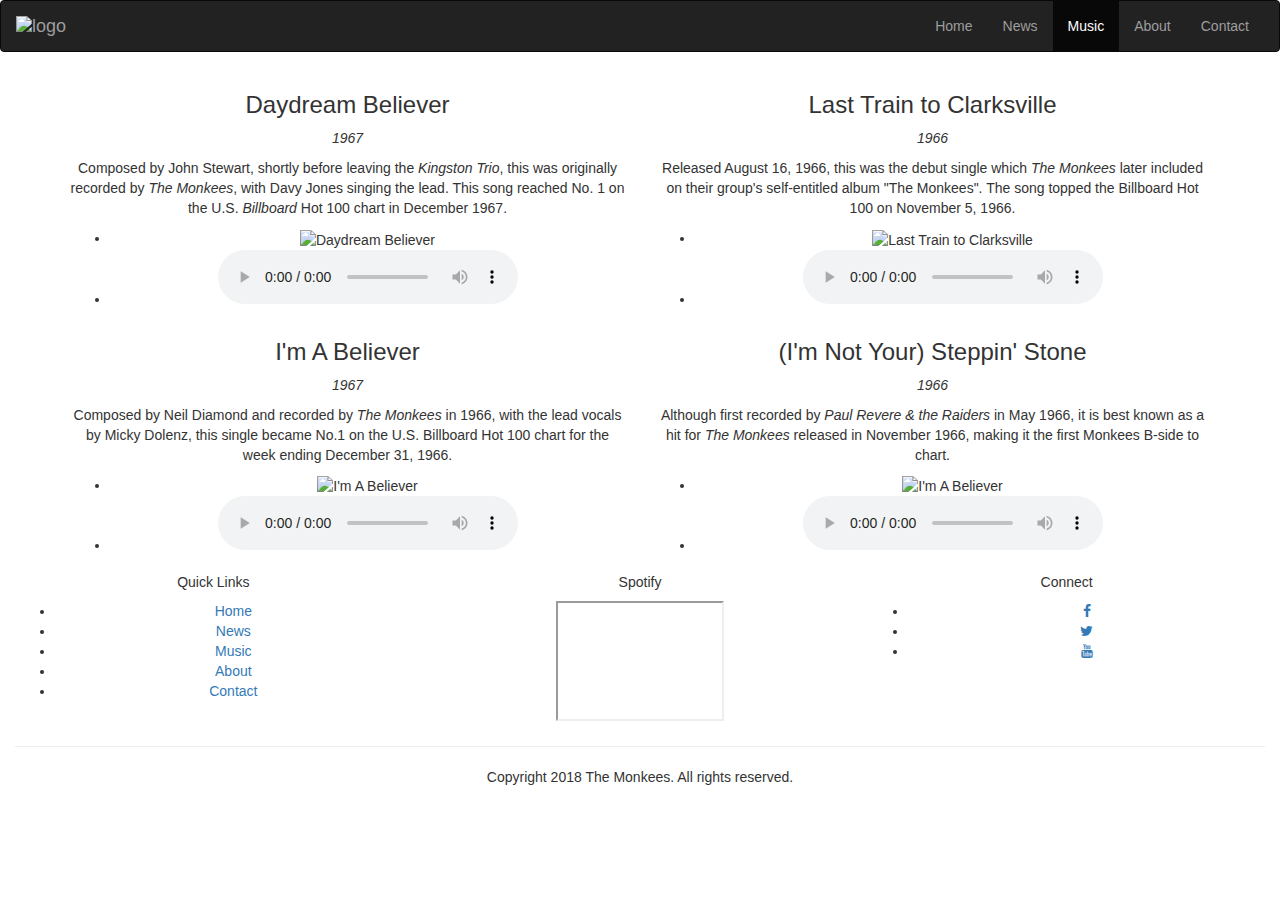
==== music.html @ 669d181b "Added working links to social media buttons" ====
<!DOCTYPE html>
<html lang="en">
    
<head>
    <link rel="stylesheet" href="https://stackpath.bootstrapcdn.com/bootstrap/3.3.7/css/bootstrap.min.css" type="text/css" />
    <link rel="stylesheet" href="https://stackpath.bootstrapcdn.com/font-awesome/4.7.0/css/font-awesome.min.css" type="text/css" />
    <link rel="stylesheet" href="https://cdnjs.cloudflare.com/ajax/libs/hover.css/2.3.1/css/hover-min.css" type="text/css" />
    <link rel="stylesheet" href="assets/style.css" type="text/css" />
    
    <script src="https://ajax.googleapis.com/ajax/libs/jquery/1.12.4/jquery.min.js"></script>
    <script src="https://maxcdn.bootstrapcdn.com/bootstrap/3.3.7/js/bootstrap.min.js"></script>
    
    <meta name="viewport" content="width=device-width, initial-scale-1.0">
    
    <title>Music</title>
</head>


<body>

<header>
    <nav class="navbar navbar-inverse">
        <div class="container-fluid">
            <div class="navbar-header">
                <button type="button" class="navbar-toggle mobile-dropdown" data-toggle="collapse" data-target="#myNavbar">
                    <span class="icon-bar"></span>
                    <span class="icon-bar"></span>
                    <span class="icon-bar"></span>
                </button>
                <a class="navbar-brand" href="index.html"><img src="/assets/images/mlogo.png" class="hvr-grow" width="200" height="100" alt="logo"/></a>
            </div>
            
            <div class="collapse navbar-collapse" id="myNavbar">
                <ul class="nav navbar-nav navbar-right">
                    <li class="menu-item"><a href="index.html">Home</a> </li>
                    <li class="menu-item"><a href="news.html">News</a></li>
                    <li class="active menu-item"><a href="music.html">Music</a></li>
                    <li class="menu-item"><a href="about.html">About</a></li>
                    <li class="menu-item"><a href="contact.html">Contact</a></li>
                </ul>
            </div>
        </div>    
    </nav>
</header>

<section class="container-fluid">
    <div class="section-background"><!--Background starts-->
        <div class="container">
            <div class="row">
                
                <!--Daydream Believer-->
                <div class="col-xs-12 col-sm-6 col-md-6 col-lg-6 outer-box">
                    <div class="soundtrack-box text-center">
                        <div class="soundtrack-content">
                            <h3 class="box-title">Daydream Believer</h3>
                            <p><em>1967</em></p>
                            <p>Composed by John Stewart, shortly before leaving the <em>Kingston Trio</em>, this was
                            originally recorded by <em>The Monkees</em>, with Davy Jones singing the lead. This song reached No. 1 on the U.S.
                            <em>Billboard</em> Hot 100 chart in December 1967.</p>
                            <ul id="imageaudio">
                                <li><img src="/assets/images/daydreambeliever.jpg" alt="Daydream Believer" width="200" height="200" class="song-img img-fluid"/></li>
                                <li>
                                    <audio controls controlsList="nodownload" max-width="250">
                                    <source src="/assets/audio/DaydreamBeliever.mp3" type="audio/mpeg">
                                    Your browser does not support the audio element.
                                    </audio>
                                </li>
                            </ul>
                        </div>    
                    </div>
                </div>
                
                
                <!--Clarksville-->
                <div class="col-xs-12 col-sm-6 col-md-6 col-lg-6 outer-box">
                    <div class="soundtrack-box text-center">
                        <div class="soundtrack-content">
                            <h3 class="box-title">Last Train to Clarksville</h3>
                            <p class="soundtrack-year"><em>1966</em></p>
                            <p class="soundtrack-info">Released August 16, 1966, this was the debut single which <em>The Monkees</em> 
                            later included on their group's self-entitled album "The Monkees". The song topped the Billboard Hot 100 on November 5, 1966.</p>
                            <ul id="imageaudio">
                                <li><img src="/assets/images/clarksville.jpg" alt="Last Train to Clarksville" width="200" height="200" class="song-img img-fluid"/></li>
                                <li>
                                    <audio controls controlsList="nodownload" max-width="250">
                                        <source src="/assets/audio/Clarksville.mp3" type="audio/mpeg">
                                        Your browser does not support the audio element.
                                    </audio>
                                </li>    
                            </ul>
                        </div>    
                    </div>
                </div>
                
                <!--I'm A Believer-->
                <div class="col-xs-12 col-sm-6 col-md-6 col-lg-6 outer-box">
                    <div class="soundtrack-box text-center">
                        <div class="soundtrack-content">
                            <h3 class="box-title">I'm A Believer</h3>
                            <p class="soundtrack-year"><em>1967</em></p>
                            <p class="soundtrack-info">Composed by Neil Diamond and recorded by
                            <em>The Monkees</em> in 1966, with the lead vocals by Micky Dolenz, this single became No.1 on the U.S. Billboard Hot 100 chart for the week ending December 31, 
                            1966.</p>
                            <ul id="imageaudio">    
                                <li><img src="/assets/images/imabeliever.jpg" alt="I'm A Believer" width="200" height="200" class="song-img img-fluid"/></li>
                                <li>
                                    <audio controls controlsList="nodownload" max-width="250">
                                        <source src="/assets/audio/ImABeliever.mp3" type="audio/mpeg">
                                        Your browser does not support the audio element.
                                    </audio>
                                </li>
                            </ul>
                        </div>    
                    </div>
                </div>
                
                <!--Steppin' Stone-->
                <div class="col-xs-12 col-sm-6 col-md-6 col-lg-6 outer-box">
                    <div class="soundtrack-box text-center">
                        <div class="soundtrack-content">
                            <h3 class="box-title">(I'm Not Your) Steppin' Stone</h3>
                            <p class="soundtrack-year"><em>1966</em></p>
                            <p class="soundtrack-info">Although first recorded by <em>Paul Revere & the Raiders</em> in May 1966, it is
                            best known as a hit for <em>The Monkees</em> released in November 1966, making it the first Monkees B-side to chart.</p>
                            <ul id="imageaudio">
                                <li><img src="/assets/images/steppingstone.jpg" alt="I'm A Believer" width="200" height="200" class="song-img img-fluid"/></li>
                                <li>
                                    <audio controls controlsList="nodownload" max-width="250">
                                        <source src="/assets/audio/SteppingStone.mp3" type="audio/mpeg">
                                        Your browser does not support the audio element.
                                    </audio>
                                </li>
                            </ul>    
                        </div>    
                    </div>
                </div>
                
            </div>
        </div>
    </div><!--Background ends-->    
</section>

<footer class="container-fluid">
    <div id="footer-details" class="row">
        <div class="col-sm-4 text-center">
            <h5 class="uppercase general-sub-footer">Quick Links</h5>
            <ul class="footer-menu">
                <li><a href="index.html">Home</a></li>
                <li><a href="news.html">News</a></li>
                <li><a href="music.html">Music</a></li>
                <li><a href="about.html">About</a></li>
                <li><a href="contact.html">Contact</a></li>
            </ul>
        </div>
        
        <div class="col-sm-4 text-center">
            <h5 class="uppercase general-sub-footer">Spotify</h5>
            <iframe src="https://open.spotify.com/follow/1/?uri=spotify:artist:320EPCSEezHt1rtbfwH6Ck&size=detail&theme=dark&show-count=0" width="168" height="120" class="spotify"></iframe>
        </div>
        
        <div class="col-sm-4 text-center">
            <h5 class="uppercase general-sub-footer">Connect</h5>
            <ul class="social-links">
                <li><a target="_blank" href="https://www.facebook.com/TheMonkees/"><i class="fa fa-facebook hvr-grow"></i></a></li>
                <li><a target="_blank" href="https://twitter.com/themonkees?lang=en"><i class="fa fa-twitter hvr-grow"></i></a></li>
                <li><a target="_blank" href="https://www.youtube.com/user/themonkees"><i class="fa fa-youtube hvr-grow"></i></a></li>
            </ul>
        </div>   
    </div>
    <div class="row">
        <div class="col-sm-12 text-center copyright-box">
            <hr/>
            <p id="copyright">Copyright 2018 The Monkees. All rights reserved.</p>
        </div>
    </div>
</footer>

</body>

</html>
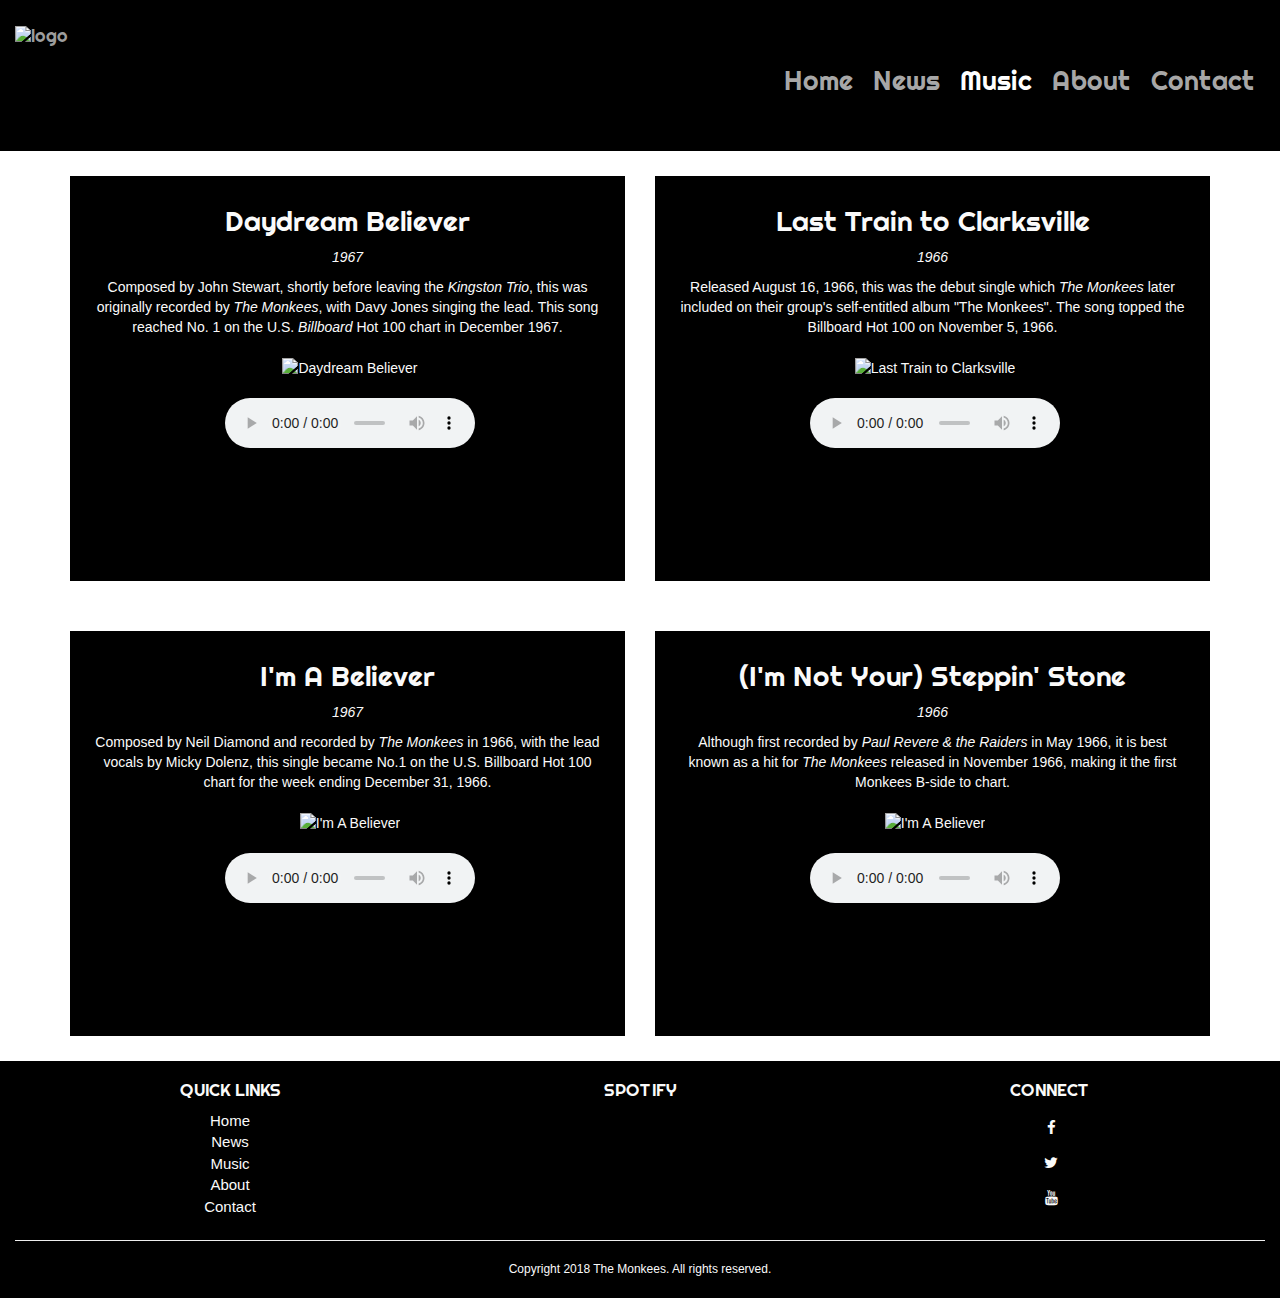
==== commit 91eba451: "Fixed error - max-width in audio element" ====
--- a/music.html
+++ b/music.html
@@ -60,7 +60,7 @@
                             <ul id="imageaudio">
                                 <li><img src="/assets/images/daydreambeliever.jpg" alt="Daydream Believer" width="200" height="200" class="song-img img-fluid"/></li>
                                 <li>
-                                    <audio controls controlsList="nodownload" max-width="250">
+                                    <audio controls style="max-width:250px">
                                     <source src="/assets/audio/DaydreamBeliever.mp3" type="audio/mpeg">
                                     Your browser does not support the audio element.
                                     </audio>
@@ -82,7 +82,7 @@
                             <ul id="imageaudio">
                                 <li><img src="/assets/images/clarksville.jpg" alt="Last Train to Clarksville" width="200" height="200" class="song-img img-fluid"/></li>
                                 <li>
-                                    <audio controls controlsList="nodownload" max-width="250">
+                                    <audio controls style="max-width:250px">
                                         <source src="/assets/audio/Clarksville.mp3" type="audio/mpeg">
                                         Your browser does not support the audio element.
                                     </audio>
@@ -104,7 +104,7 @@
                             <ul id="imageaudio">    
                                 <li><img src="/assets/images/imabeliever.jpg" alt="I'm A Believer" width="200" height="200" class="song-img img-fluid"/></li>
                                 <li>
-                                    <audio controls controlsList="nodownload" max-width="250">
+                                    <audio controls style="max-width:250px">
                                         <source src="/assets/audio/ImABeliever.mp3" type="audio/mpeg">
                                         Your browser does not support the audio element.
                                     </audio>
@@ -125,7 +125,7 @@
                             <ul id="imageaudio">
                                 <li><img src="/assets/images/steppingstone.jpg" alt="I'm A Believer" width="200" height="200" class="song-img img-fluid"/></li>
                                 <li>
-                                    <audio controls controlsList="nodownload" max-width="250">
+                                    <audio controls style="max-width:250px">
                                         <source src="/assets/audio/SteppingStone.mp3" type="audio/mpeg">
                                         Your browser does not support the audio element.
                                     </audio>
--- a/assets/style.css
+++ b/assets/style.css
@@ -0,0 +1,463 @@
+/*---Fonts---*/
+@import url('https://fonts.googleapis.com/css?family=Righteous: 100, 200, 300, 400, 500, 600, 700');
+@import url('https://fonts.googleapis.com/css?family=Francois+One: 100, 200, 300, 400, 500, 600, 700');
+
+/*---Special Paddings/Margins/Text---*/
+
+.uppercase {
+    text-transform: uppercase;
+}
+
+.general-sub {
+    font-family: "Righteous", sans-serif;
+    color: #fafafa;
+    font-weight:600;
+    font-size:20px;
+}
+
+.section-background {
+    background:url("/assets/images/monkees.jpg");
+    background-size:cover;
+    background-repeat:no-repeat;
+    background-position:center;
+    margin-left: -15px;
+    margin-right: -15px;
+}
+
+.section.column {
+    width:100%;
+}
+
+
+.box {
+    border-radius:0;
+    padding: 10px 25px;
+    text-align: center;
+    display: block;
+    margin-top: 40px;
+    margin-bottom:40px;
+    background:#000;
+    color:#fafafa;
+    min-height:405px;
+}
+
+
+.box-link {
+    background-color:#000;
+    color:#fafafa;
+    padding:10px;
+    font-size:16px;
+    border:2px solid #fff;
+}
+
+.box-link:hover {
+    background-color:#fff;
+    color:#000;
+    padding:10px;
+    text-decoration:none;
+    font-size:16px;
+}
+
+.box-link:visited, .box-link:active {
+    color:#fafafa;
+    text-decoration:none;
+}
+
+
+.box-title {
+    font-family: 'Righteous', cursive;
+    font-size:2em;
+}
+
+/*---Header Styles---*/
+
+header{
+    margin:0;
+}
+
+.mobile-dropdown {
+    margin-top:30px;
+}
+
+.navbar {
+    margin-bottom: 0;
+    border-radius: 0;
+    background-color: #000;
+    color: #ffffff;
+    padding: 2% 0;
+    font-size: 1.9em;
+    border: 0;
+    font-family: 'Righteous', cursive;
+}
+
+.menu-item {
+    text-align:center;
+    margin:-10px;
+    padding-left:5px;
+    padding-right:5px;
+}
+
+.navbar-brand {
+    float: left;
+    min-height:100px;
+    padding: 0 15px 5px;
+}
+
+.navbar-inverse .navbar-nav .active a, .navbar-inverse .navbar-nav .active a:focus, .navbar-inverse .navbar-nav .active a:hover {
+    color: #ffffff;
+    background-color: #000;
+}
+
+.navbar-inverse .navbar-nav a:hover {
+   color:#fafafa;
+}
+
+.navbar-inverse .navbar-nav li a {
+    color: #a7a7a7;
+    margin-top: 4px;
+}
+
+.navbar-nav {
+    padding-top: 35px;
+}
+
+/*---Section Styles---*/
+
+/*--Homepage Styles--*/
+.index-img {
+ max-width:100%;
+ height: auto;
+ margin:10px;
+ padding-bottom:17px;
+}
+
+.box-sentence-a, .box-sentence-b, .box-sentence-c {
+    font-size:16px;
+}
+
+.box-sentence-c {
+    margin-top:25px;
+}
+
+.subscription {
+    padding-top:18px;
+}
+
+.form-title {
+    font-family: "Righteous", sans-serif;
+    color: #fafafa;
+    font-weight:400;
+    font-size:25px;
+}
+
+.box-form {
+    border-radius:0;
+    padding: 10px 25px 35px 25px;
+    text-align: center;
+    display: block;
+    margin-bottom:30px;
+    background:#000;
+    color:#fafafa;
+    min-height:300px;
+}
+
+.subscribe-btn {
+    border-radius:0;
+    background-color:#000;
+    color:#fafafa;
+    border:2px solid #fff;
+
+}
+
+.subscribe-btn:hover {
+    background-color:#fff;
+    color:#000;
+    border:2px solid #fff;
+}
+
+.box-video {
+    border-radius:0;
+    padding: 10px 25px 35px 25px;
+    text-align: center;
+    display: block;
+    margin-bottom:30px;
+    background:#000;
+    color:#fafafa;
+    height:300px;
+}
+
+.video-title {
+    font-family: "Righteous", sans-serif;
+    color: #fafafa;
+    font-weight:400;
+    font-size:25px;
+}
+
+video {
+    max-width:100% !important;
+    height:auto !important;
+}
+
+/*--News Styles--*/
+
+.box-title-news {
+    font-family: 'Righteous', cursive;
+    font-size:2em;
+    margin-top:10px;
+}
+
+.box-title-past {
+    font-family: 'Righteous', cursive;
+    font-size:2em;
+    margin-top:30px;
+}
+
+.box-title-upcoming {
+    font-family: 'Righteous', cursive;
+    font-size:2em;
+    margin-top:20px;
+}
+
+.event-list {
+    list-style-type:none;
+    margin-left:-40px;
+    margin-top:10px;
+}
+
+.event-new a:link, .event-list a:link, .event-new a:active, .event-list a:active, .event-new a:visited, .event-list a:visited {
+    color:#fafafa;
+    font-weight:bold;
+    text-decoration:none;
+}
+
+.event-new a:hover, .event-list a:hover {
+    color:#0073b8;
+    font-weight:bold;
+    text-decoration:none;
+}
+
+
+
+.box-img {
+    max-width:100%;
+    height:auto;
+    border-radius:0;
+    padding: 10px 25px;
+    text-align: center;
+    display: block;
+    margin-top: 40px;
+    margin-bottom:60px;
+    background:#000;
+    color:#fafafa;
+}
+
+.news-img {
+    max-width:100%;
+    height:auto;
+    margin-top:30px;
+    margin-bottom:30px;
+}
+
+/*--Music Styles--*/
+
+.soundtrack-box {
+    border-radius:0;
+    padding: 10px 25px;
+    text-align: center;
+    display: block;
+    margin-top: 40px;
+    margin-bottom:40px;
+    background:#000;
+    color:#fafafa;
+    min-height:405px;
+}
+
+.soundtrack-content {
+    margin-top:10px;
+    margin-bottom:10px;
+}
+
+.outer-box {
+    margin-top:-15px;
+    margin-bottom: -15px;
+
+}
+
+audio {
+    width:100%;
+    height:50px;
+}
+
+#imageaudio {
+    list-style-type:none;
+    margin-left:-35px;
+}
+
+#imageaudio li {
+    padding:10px;
+}
+
+/*--About Styles--*/
+
+.bio-img {
+    max-width:100%;
+    height:auto;
+    padding-top:20px;
+    padding-bottom:20px;
+}
+
+.quote {
+    padding-bottom:10px;
+}
+
+.box-bio {
+    border-radius:0;
+    padding: 10px 25px;
+    text-align: center;
+    display: block;
+    margin-top: 30px;
+    margin-bottom:30px;
+    background:#000;
+    color:#fafafa;
+    min-height:605px;
+}
+
+#Tork {
+    margin-top:50px;
+}
+
+#Nesmith {
+    margin-top:40px;
+}
+
+/*--Contact Styles--*/
+
+.submit-btn {
+    border-radius:0;
+    background-color:#000;
+    color:#fafafa;
+    border:2px solid #fff;
+    margin-top:10px;
+    margin-bottom:20px;
+}
+
+
+/*---Footer Styles---*/
+
+footer {
+    background-color: #000;
+    color: #fafafa;
+    min-height: 120px;
+    margin: 0;
+}
+
+.general-sub-footer {
+    font-family: "Righteous", sans-serif;
+    color: #fafafa;
+    font-weight:300;
+    font-size:17px;
+}
+
+.social-links  {
+    padding-bottom: 15px;
+}
+
+.social-links li {
+    list-style-type:none;
+    margin-right:38px;
+}
+
+.social-links li a i {
+    width:35px;
+    height:35px;
+    padding: 12px 0;
+    border-radius: 50%;
+    font-size:15px;
+    line-height: 11px;
+    text-align: center;
+    color:#fafafa;
+    background:#000;
+    transition: all 0.35s ease-in-out;
+    -moz-transition: all 0.35s ease-in-out;
+    -webkit-transition: all 0.35s ease-in-out;
+    -o-transition: all 0.35s ease-in-out;
+}
+
+.social-links li a i:hover {
+    transform:scale(1.5);
+    background:#000;
+    color:#fafafa;
+
+}
+
+#footer-details {
+    margin:10px;
+}
+
+.footer-menu {
+    list-style-type:none;
+    margin-left: -40px;
+}
+
+.footer-menu li a:link, .footer-menu li a:hover, .footer-menu li a:active, .footer-menu li a:visited {
+    color:#fafafa;
+    text-decoration:none;
+    font-size:15px;
+}
+
+.spotify {
+    padding-top:25px;
+    overflow:hidden;
+    border:none;
+}
+
+#copyright {
+    padding-bottom:10px;
+    font-size:12px;
+}
+
+.copyright-box {
+    margin-top:-30px;
+}
+
+/*---Media Queries---*/
+  
+    @media (min-width:768px) and (max-width:1200px) {
+    .box {
+        min-height:420px;
+        }
+    .box-link {
+        font-size:14px;
+
+    }
+
+    .section-img {
+        max-width:150px;
+        margin-bottom:15px;
+
+    }
+
+    .info {
+        margin-top:35px;
+        padding-bottom:25px;
+    }
+
+    .soundtrack-box {
+        min-height:510px;
+        max-height:515px;
+    }
+
+    .song-img {
+        width:150px;
+        height:150px;
+    }
+
+    }
+
+    @media only screen and (min-width : 992px) {
+    .section-column {
+        padding: 0 30px 30px;
+        float: none;
+        display: table-cell;
+        }
+    }
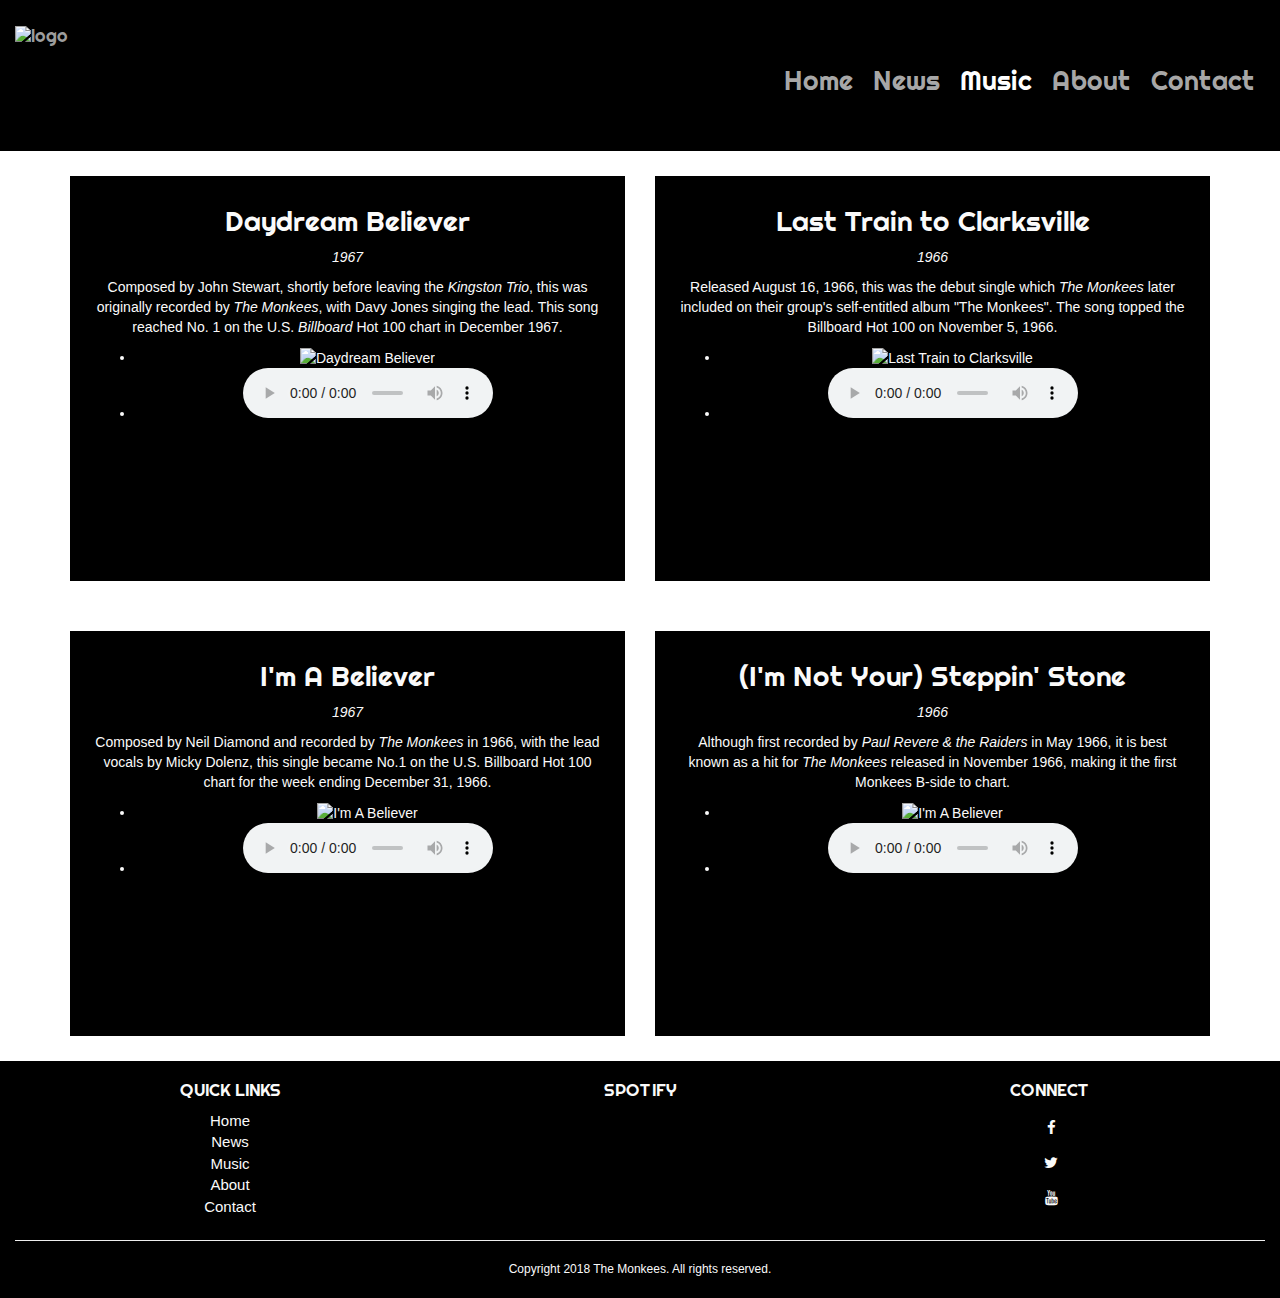
==== commit 7679e3ca: "Fixed id="imageaudio" to class="imageaudio" ====
--- a/music.html
+++ b/music.html
@@ -57,7 +57,7 @@
                             <p>Composed by John Stewart, shortly before leaving the <em>Kingston Trio</em>, this was
                             originally recorded by <em>The Monkees</em>, with Davy Jones singing the lead. This song reached No. 1 on the U.S.
                             <em>Billboard</em> Hot 100 chart in December 1967.</p>
-                            <ul id="imageaudio">
+                            <ul class="imageaudio">
                                 <li><img src="/assets/images/daydreambeliever.jpg" alt="Daydream Believer" width="200" height="200" class="song-img img-fluid"/></li>
                                 <li>
                                     <audio controls style="max-width:250px">
@@ -79,7 +79,7 @@
                             <p class="soundtrack-year"><em>1966</em></p>
                             <p class="soundtrack-info">Released August 16, 1966, this was the debut single which <em>The Monkees</em> 
                             later included on their group's self-entitled album "The Monkees". The song topped the Billboard Hot 100 on November 5, 1966.</p>
-                            <ul id="imageaudio">
+                            <ul class="imageaudio">
                                 <li><img src="/assets/images/clarksville.jpg" alt="Last Train to Clarksville" width="200" height="200" class="song-img img-fluid"/></li>
                                 <li>
                                     <audio controls style="max-width:250px">
@@ -101,7 +101,7 @@
                             <p class="soundtrack-info">Composed by Neil Diamond and recorded by
                             <em>The Monkees</em> in 1966, with the lead vocals by Micky Dolenz, this single became No.1 on the U.S. Billboard Hot 100 chart for the week ending December 31, 
                             1966.</p>
-                            <ul id="imageaudio">    
+                            <ul class="imageaudio">    
                                 <li><img src="/assets/images/imabeliever.jpg" alt="I'm A Believer" width="200" height="200" class="song-img img-fluid"/></li>
                                 <li>
                                     <audio controls style="max-width:250px">
@@ -122,7 +122,7 @@
                             <p class="soundtrack-year"><em>1966</em></p>
                             <p class="soundtrack-info">Although first recorded by <em>Paul Revere & the Raiders</em> in May 1966, it is
                             best known as a hit for <em>The Monkees</em> released in November 1966, making it the first Monkees B-side to chart.</p>
-                            <ul id="imageaudio">
+                            <ul class="imageaudio">
                                 <li><img src="/assets/images/steppingstone.jpg" alt="I'm A Believer" width="200" height="200" class="song-img img-fluid"/></li>
                                 <li>
                                     <audio controls style="max-width:250px">
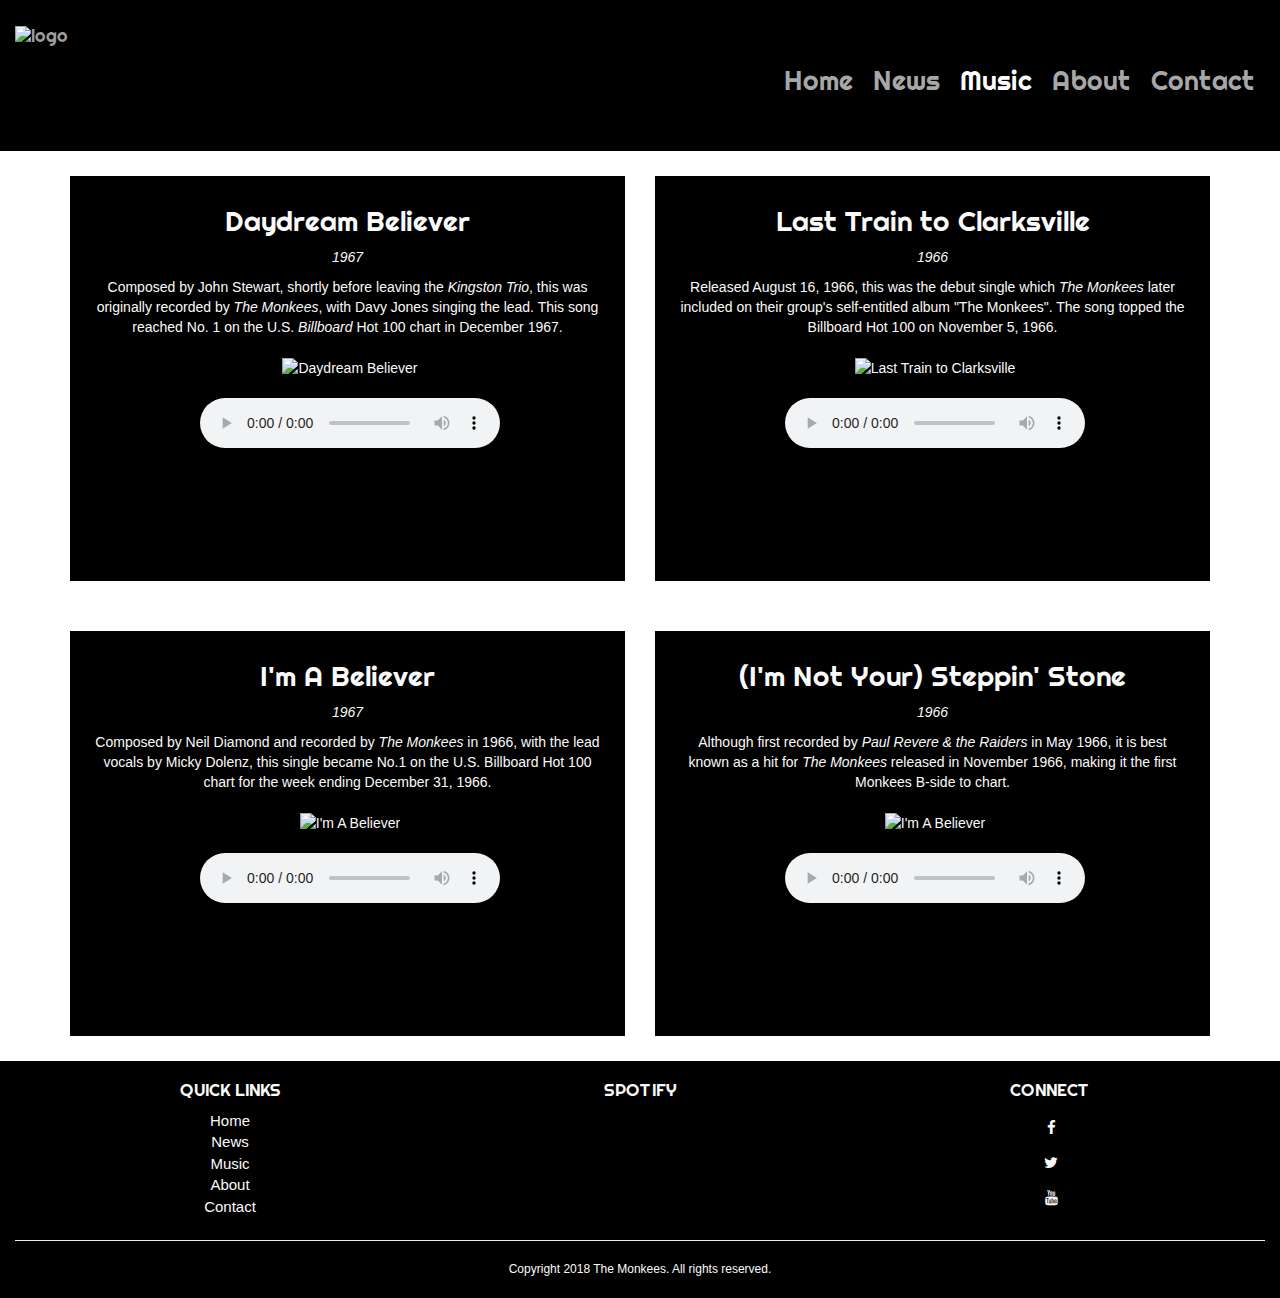
==== commit f8873e86: "Added comments to header, section, footer" ====
--- a/music.html
+++ b/music.html
@@ -18,7 +18,7 @@
 
 <body>
 
-<header>
+<header><!--Header includes The Monkees Logo and navigation links (with dropdown menu for smaller screen sizes)-->
     <nav class="navbar navbar-inverse">
         <div class="container-fluid">
             <div class="navbar-header">
@@ -43,7 +43,7 @@
     </nav>
 </header>
 
-<section class="container-fluid">
+<section class="container-fluid"> <!--Sectionn contains four soundtracks by The Monkees, with information about each song.-->
     <div class="section-background"><!--Background starts-->
         <div class="container">
             <div class="row">
@@ -60,7 +60,7 @@
                             <ul class="imageaudio">
                                 <li><img src="/assets/images/daydreambeliever.jpg" alt="Daydream Believer" width="200" height="200" class="song-img img-fluid"/></li>
                                 <li>
-                                    <audio controls style="max-width:250px">
+                                    <audio controls style="width:300px">
                                     <source src="/assets/audio/DaydreamBeliever.mp3" type="audio/mpeg">
                                     Your browser does not support the audio element.
                                     </audio>
@@ -82,7 +82,7 @@
                             <ul class="imageaudio">
                                 <li><img src="/assets/images/clarksville.jpg" alt="Last Train to Clarksville" width="200" height="200" class="song-img img-fluid"/></li>
                                 <li>
-                                    <audio controls style="max-width:250px">
+                                    <audio controls style="width:300px">
                                         <source src="/assets/audio/Clarksville.mp3" type="audio/mpeg">
                                         Your browser does not support the audio element.
                                     </audio>
@@ -104,7 +104,7 @@
                             <ul class="imageaudio">    
                                 <li><img src="/assets/images/imabeliever.jpg" alt="I'm A Believer" width="200" height="200" class="song-img img-fluid"/></li>
                                 <li>
-                                    <audio controls style="max-width:250px">
+                                    <audio controls style="width:300px">
                                         <source src="/assets/audio/ImABeliever.mp3" type="audio/mpeg">
                                         Your browser does not support the audio element.
                                     </audio>
@@ -125,7 +125,7 @@
                             <ul class="imageaudio">
                                 <li><img src="/assets/images/steppingstone.jpg" alt="I'm A Believer" width="200" height="200" class="song-img img-fluid"/></li>
                                 <li>
-                                    <audio controls style="max-width:250px">
+                                    <audio controls style="width:300px">
                                         <source src="/assets/audio/SteppingStone.mp3" type="audio/mpeg">
                                         Your browser does not support the audio element.
                                     </audio>
@@ -140,7 +140,7 @@
     </div><!--Background ends-->    
 </section>
 
-<footer class="container-fluid">
+<footer class="container-fluid"> <!--Footer contains more navigational links, a Spotify widget and social media links, with copyright information at the bottom.-->
     <div id="footer-details" class="row">
         <div class="col-sm-4 text-center">
             <h5 class="uppercase general-sub-footer">Quick Links</h5>
--- a/assets/style.css
+++ b/assets/style.css
@@ -58,11 +58,10 @@
     font-size:16px;
 }
 
-.box-link:visited, .box-link:active {
-    color:#fafafa;
+.box-link:link, .box-link:active, .box-link:visited {
     text-decoration:none;
-}
-
+    color:#fafafa;
+}
 
 .box-title {
     font-family: 'Righteous', cursive;
@@ -283,17 +282,22 @@
 
 }
 
+.song-img {
+    max-width:100%;
+    height:auto;
+}
+
 audio {
-    width:100%;
+    max-width:100%;
     height:50px;
 }
 
-#imageaudio {
+.imageaudio {
     list-style-type:none;
     margin-left:-35px;
 }
 
-#imageaudio li {
+.imageaudio li {
     padding:10px;
 }
 
@@ -421,6 +425,12 @@
 }
 
 /*---Media Queries---*/
+
+    @media (max-width : 480px) {
+
+    .soundtrack-box {
+        max-height:900px;
+    }
   
     @media (min-width:768px) and (max-width:1200px) {
     .box {
@@ -443,17 +453,35 @@
     }
 
     .soundtrack-box {
-        min-height:510px;
-        max-height:515px;
-    }
-
-    .song-img {
-        width:150px;
-        height:150px;
-    }
-
-    }
-
+        min-height:520px;
+        max-height:530px;
+    }
+    
+   }
+    
+    /*--Pixel 2 XL--*/
+    @media (min-width:411px) and (max-width:823px) {
+        .event-list {
+            font-size:16px;
+        }
+    }    
+        
+   /*--iPad--*/
+    @media (min-width:768px) and (max-width:1024px) {
+        .index-img {
+        max-width:150px;
+        height:auto;
+        }
+    }
+    
+    /*--iPad Pro--*/
+    @media (min-width:1024px) and (max-width:1366px) {
+    .index-img {
+        max-width:180px;
+        height:auto;
+        }
+    }     
+        
     @media only screen and (min-width : 992px) {
     .section-column {
         padding: 0 30px 30px;
